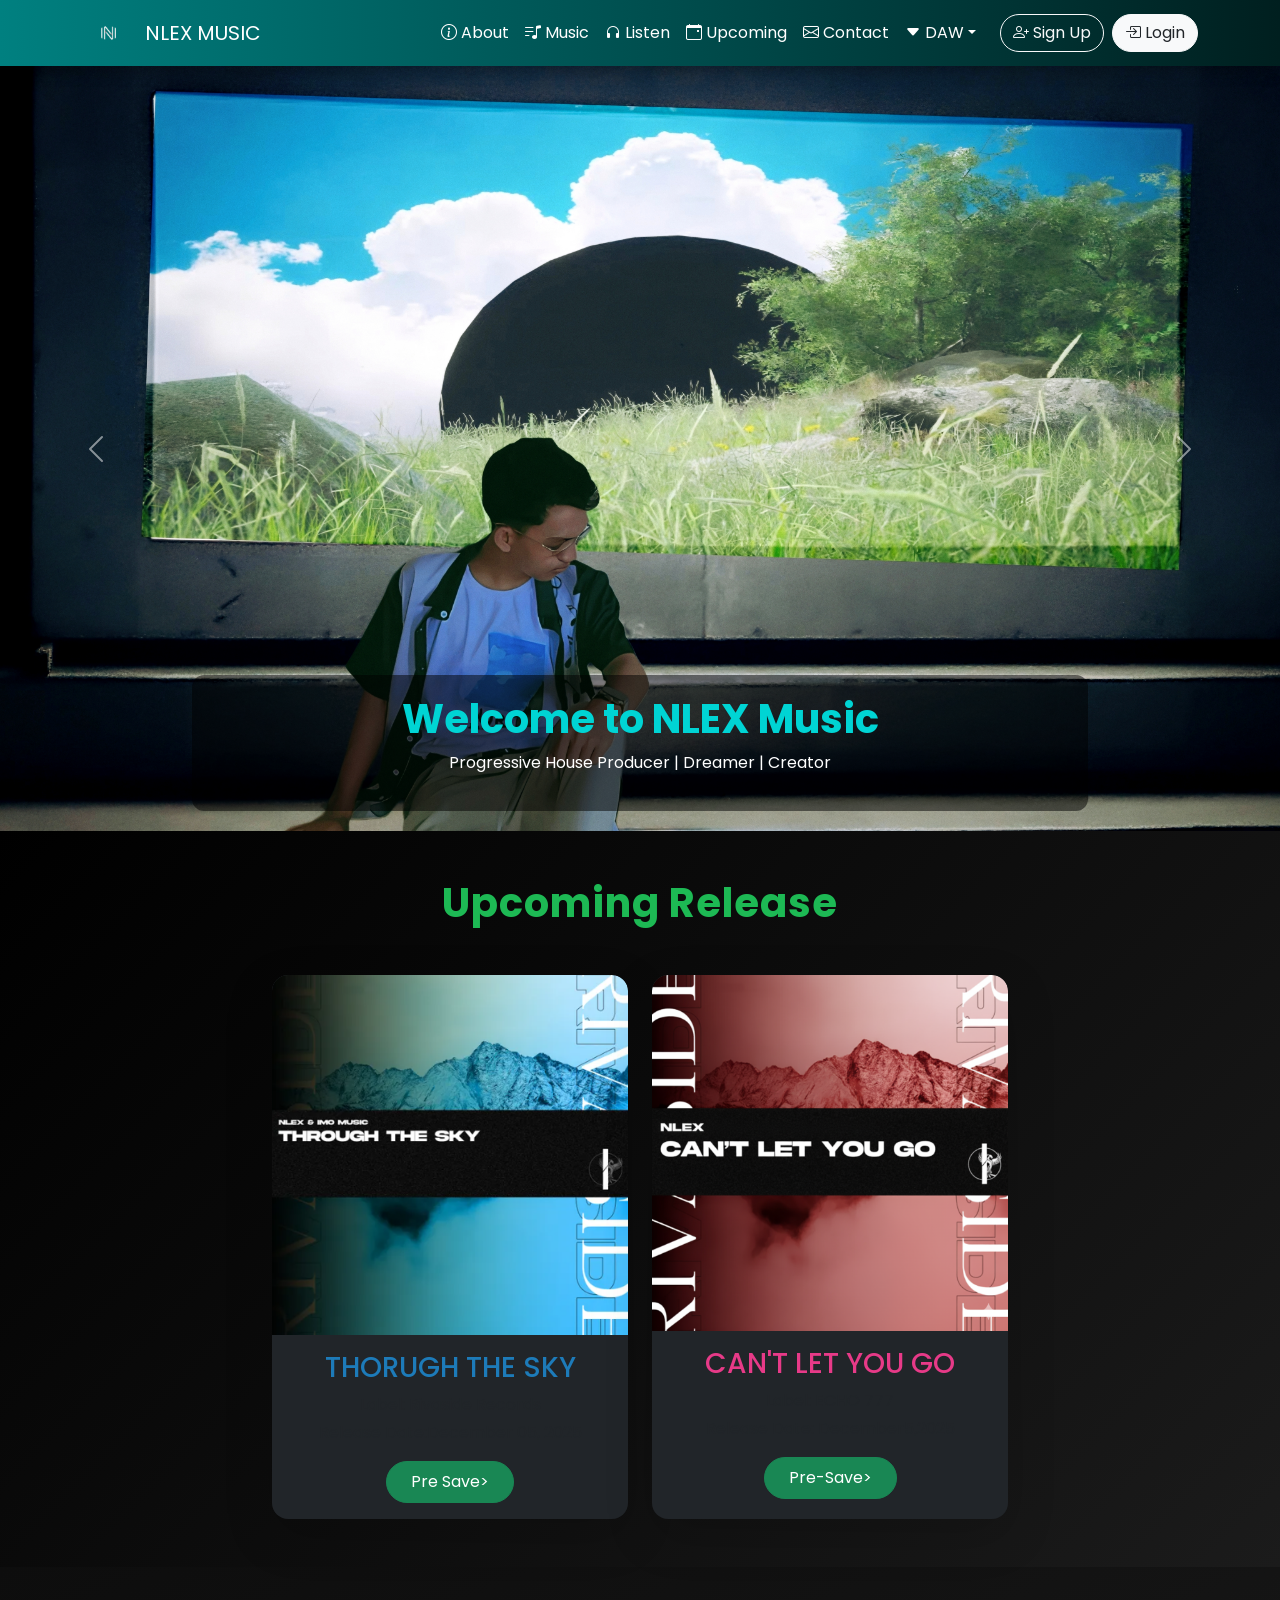
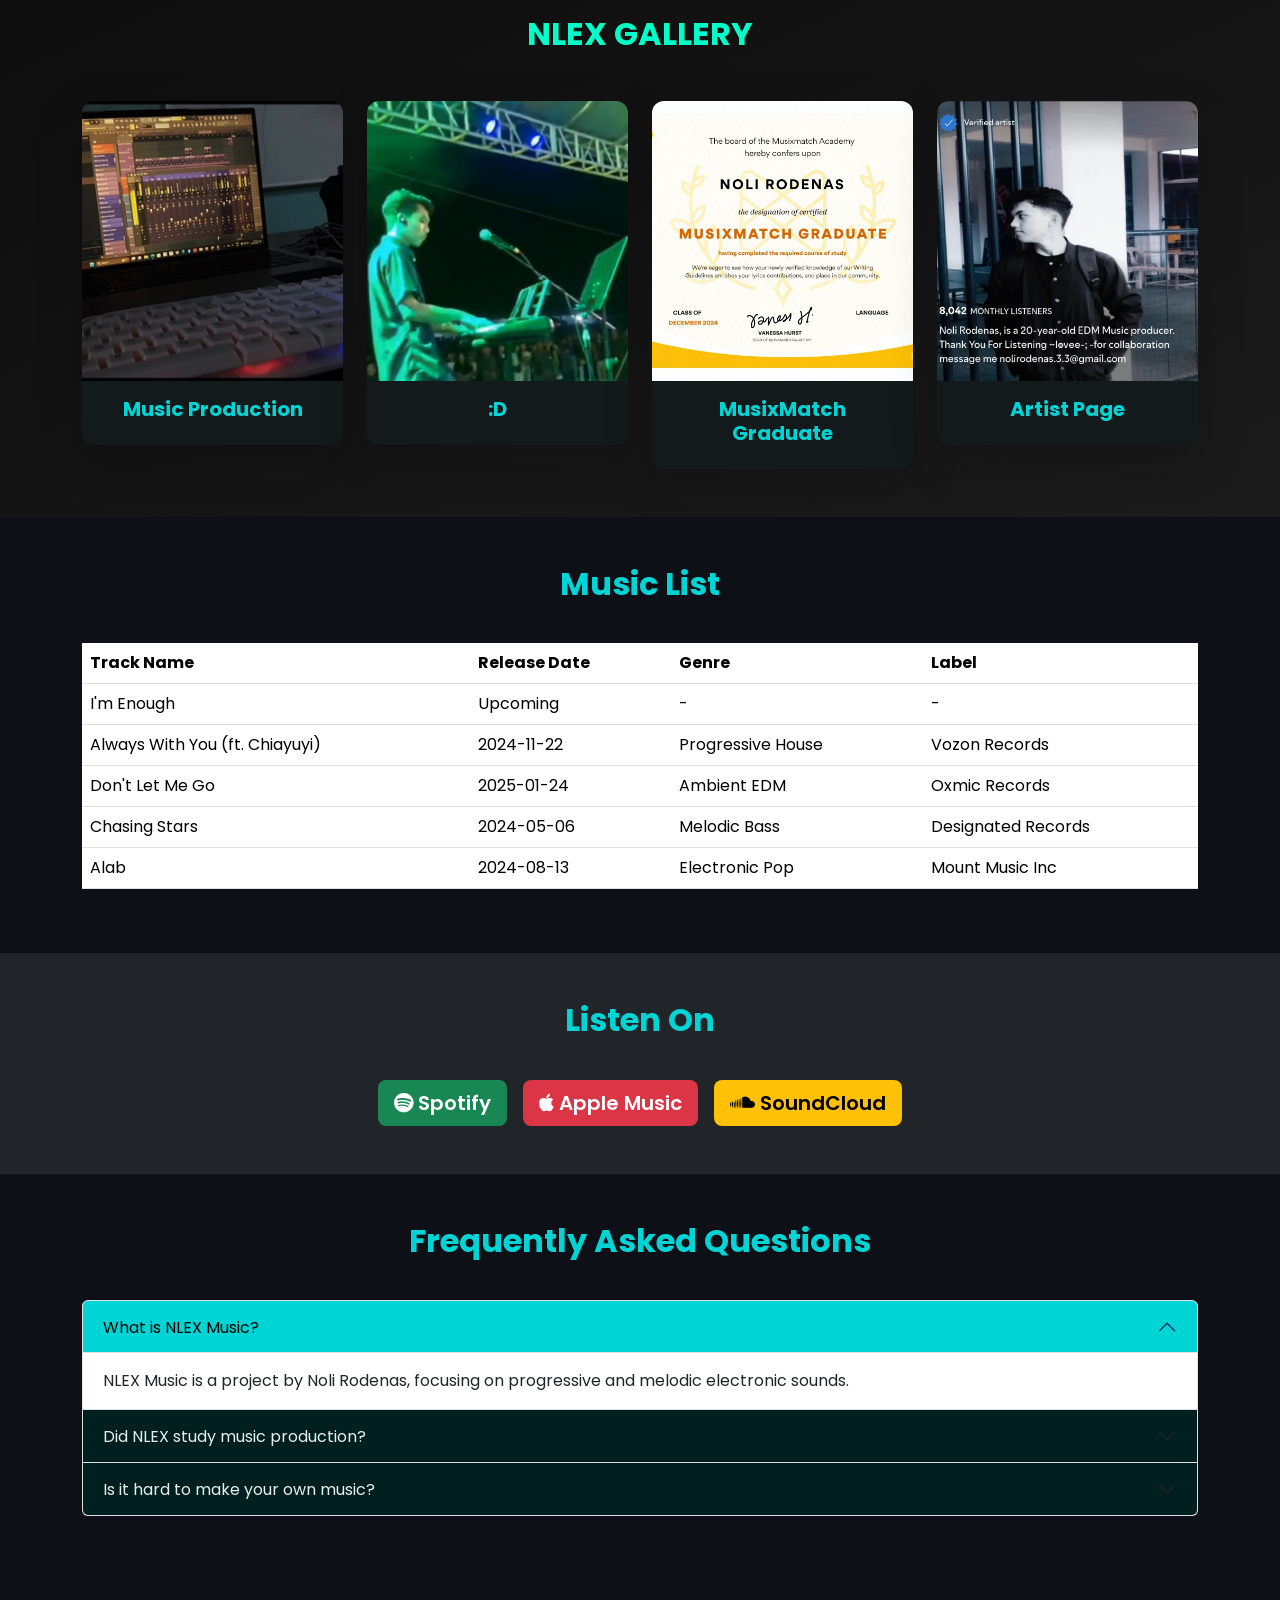
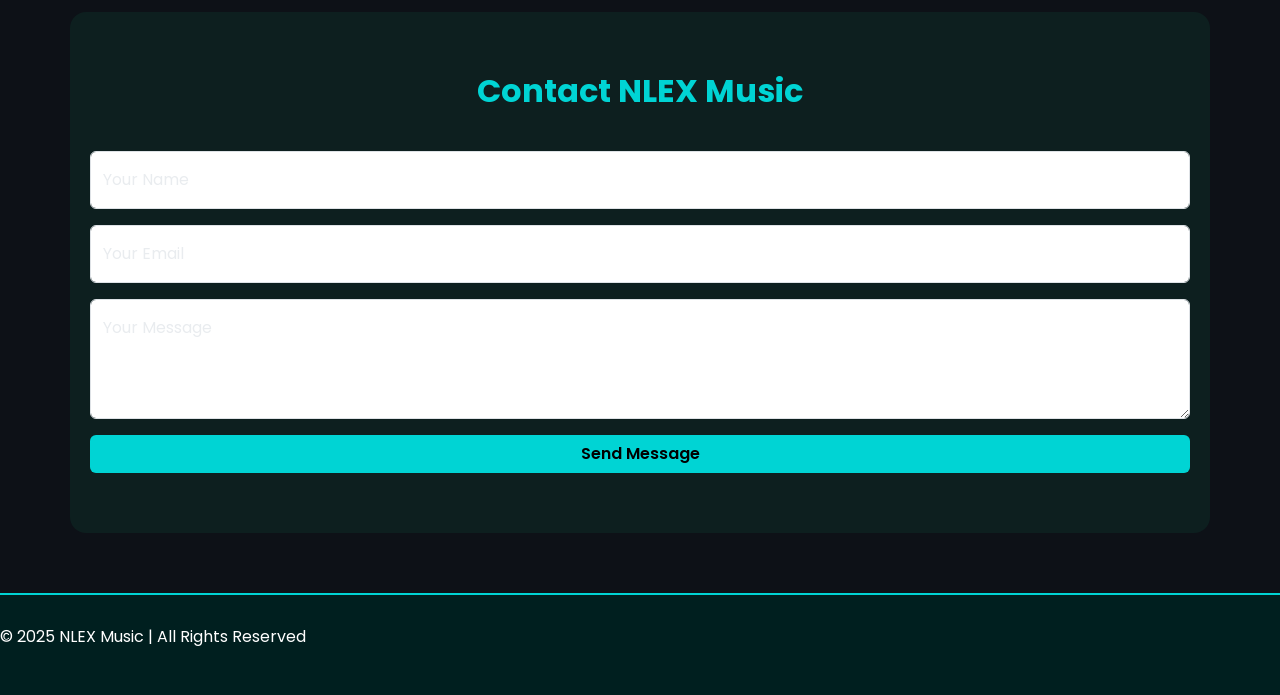
==== nlexwebsite/index.html @ f885f33d "Add files via upload" ====
<!DOCTYPE html>
<html lang="en">
<head>
  <meta charset="UTF-8">
  <meta name="viewport" content="width=device-width, initial-scale=1.0">
  <title>NLEX Music</title>

  <!-- Bootstrap + Icons + Fonts -->
  <link href="https://cdn.jsdelivr.net/npm/bootstrap@5.3.2/dist/css/bootstrap.min.css" rel="stylesheet">
  <link href="https://cdn.jsdelivr.net/npm/bootstrap-icons/font/bootstrap-icons.css" rel="stylesheet">
  <link href="https://cdnjs.cloudflare.com/ajax/libs/font-awesome/6.4.2/css/all.min.css" rel="stylesheet">
  <link href="https://fonts.googleapis.com/css2?family=Poppins:wght@400;600;700&display=swap" rel="stylesheet">

  <style>
    body {
      font-family: "Poppins", sans-serif;
      background-color: #0d1117;
      color: #e9ecef;
    }

    /* Navbar */
    .navbar {
      background: linear-gradient(90deg, #008080, #001f1f);
      box-shadow: 0 4px 15px rgba(0, 0, 0, 0.3);
    }
    .navbar-brand img {
      height: 40px;
      margin-right: 10px;
    }
    .nav-link {
      color: #fff !important;
      transition: 0.3s ease;
    }
    .nav-link:hover {
      color: #00d4d4 !important;
      transform: scale(1.05);
    }

    /* Hero Carousel */
    .carousel-item {
      height: 85vh;
      background-size: cover;
      background-position: center;
      position: relative;
    }
    .carousel-caption {
      background: rgba(0, 0, 0, 0.5);
      border-radius: 12px;
      padding: 20px;
    }
    .carousel-caption h1 {
      font-size: 2.5rem;
      color: #00d4d4;
      font-weight: 700;
    }

    /* Section Titles */
    section h2 {
      font-weight: 700;
      color: #00d4d4;
      text-align: center;
      margin-bottom: 40px;
    }

    /* Upcoming Section */
    #upcoming .card {
      background: #0d1f1f;
      color: #fff;
      border: 1px solid #00d4d4;
      transition: 0.4s;
    }
    #upcoming .card:hover {
      transform: scale(1.03);
      box-shadow: 0 0 20px rgba(0, 212, 212, 0.4);
    }
    #notification {
      color: #0d1117;
    }

    /* Gallery Cards */
    .card {
      background-color: #121a1c;
      border: none;
      color: #dee2e6;
      transition: 0.3s ease;
    }
    .card:hover {
      transform: translateY(-5px);
      box-shadow: 0 0 20px rgba(0, 212, 212, 0.2);
    }
    .card-title {
      color: #00d4d4;
    }

    /* Table Section */
    table {
      background-color: #0d1f1f;
      color: #fff;
    }
    th {
      background-color: #00d4d4;
      color: #0d1117;
    }

    /* Listen Buttons */
    #listen .btn {
      border: none;
      transition: 0.3s ease;
      font-weight: 600;
    }
    #listen .btn:hover {
      transform: scale(1.05);
      box-shadow: 0 0 15px rgba(0, 212, 212, 0.3);
    }

    /* FAQ */
    .accordion-button {
      background-color: #001f1f;
      color: #e9ecef;
    }
    .accordion-button:not(.collapsed) {
      background-color: #00d4d4;
      color: #000;
    }

    /* Contact */
    #contact {
      background-color: #0d1f1f;
      padding: 60px 20px;
      border-radius: 16px;
    }
    #contact button {
      background-color: #00d4d4;
      color: #000;
      font-weight: 600;
      transition: 0.3s;
    }
    #contact button:hover {
      background-color: #00ffff;
    }

    /* Footer */
    footer {
      background-color: #001f1f;
      color: #fff;
      padding: 30px 0;
      margin-top: 60px;
      border-top: 2px solid #00d4d4;
    }

    /* Responsive */
    @media (max-width: 768px) {
      .carousel-caption h1 { font-size: 1.8rem; }
      .carousel-item { height: 65vh; }
    }
  </style>
</head>

<body>

  <!-- Navbar -->
  <nav class="navbar navbar-expand-md navbar-dark sticky-top">
    <div class="container">
  <a class="navbar-brand d-flex align-items-center" href="index.php">
        <img src="logo.png" alt="Logo"> NLEX MUSIC
      </a>
      <button class="navbar-toggler" type="button" data-bs-toggle="collapse" data-bs-target="#navMenu">
        <i class="bi bi-list text-white fs-2"></i>
      </button>

      <div class="collapse navbar-collapse" id="navMenu">
        <ul class="navbar-nav ms-auto">
          <li class="nav-item"><a href="about.html" class="nav-link"><i class="bi bi-info-circle"></i> About</a></li>
          <li class="nav-item"><a href="#music" class="nav-link"><i class="bi bi-music-note-list"></i> Music</a></li>
          <li class="nav-item"><a href="#listen" class="nav-link"><i class="bi bi-headphones"></i> Listen</a></li>
          <li class="nav-item"><a href="#upcoming" class="nav-link"><i class="bi bi-calendar-event"></i> Upcoming</a></li>
          <li class="nav-item"><a href="#contact" class="nav-link"><i class="bi bi-envelope"></i> Contact</a></li>
          <li class="nav-item dropdown">
            <a class="nav-link dropdown-toggle" href="#" data-bs-toggle="dropdown"><i class="bi bi-caret-down-fill"></i> DAW</a>
            <ul class="dropdown-menu">
              <li><a class="dropdown-item" href="ablt.html">Ableton Live</a></li>
              <li><a class="dropdown-item" href="FL.html">FL Studio</a></li>
              <li><a class="dropdown-item" href="lgc.html">Logic Pro</a></li>
            </ul>
          </li>
        </ul>
        <div class="d-flex ms-md-3 mt-3 mt-md-0">
          <a href="sign-up.php" class="btn btn-outline-light rounded-pill me-2"><i class="bi bi-person-plus"></i> Sign Up</a>
          <a href="login.php" class="btn btn-light text-dark rounded-pill"><i class="bi bi-box-arrow-in-right"></i> Login</a>
        </div>
      </div>
    </div>
  </nav>

  <!-- Hero Carousel -->
  <div id="heroCarousel" class="carousel slide" data-bs-ride="carousel">
    <div class="carousel-inner">
      <div class="carousel-item active" style="background-image: url('image.jpg');">
        <div class="carousel-caption">
          <h1>Welcome to NLEX Music</h1>
          <p>Progressive House Producer | Dreamer | Creator</p>
        </div>
      </div>
      <div class="carousel-item" style="background-image: url('images1.jpg');">
        <div class="carousel-caption">
          <h1>Experience the Sound</h1>
          <p>Feel every drop and melody</p>
        </div>
      </div>
      <div class="carousel-item" style="background-image: url('toptracks.jpg');">
        <div class="carousel-caption">
          <h1>Top Tracks & Albums</h1>
          <p>Streaming on all platforms</p>
        </div>
      </div>
    </div>
    <button class="carousel-control-prev" type="button" data-bs-target="#heroCarousel" data-bs-slide="prev">
      <span class="carousel-control-prev-icon"></span>
    </button>
    <button class="carousel-control-next" type="button" data-bs-target="#heroCarousel" data-bs-slide="next">
      <span class="carousel-control-next-icon"></span>
    </button>
  </div>
<!-- Upcoming Section -->
<section id="upcoming" class="py-5" style="background: linear-gradient(135deg, #000000, #1b1b1b); color: white;">
  <div class="container text-center">
    <h2 class="mb-5 fw-bold" style="color:#1DB954;">Upcoming Release</h2>
    
    <div class="row justify-content-center g-4">
      
      <!-- Album 1 -->
      <div class="col-md-6 col-lg-4">
        <div class="card shadow-lg border-0 rounded-4 bg-dark text-light h-100 position-relative overflow-hidden" style="backdrop-filter: blur(8px);">
          <img src="css/upcoming.png" class="card-img-top" alt="Album Art" style="border-top-left-radius: 1rem; border-top-right-radius: 1rem;">
          <div class="card-body">
            <h3 class="card-title mb-2 text-uppercase" style="color:#1d7bb9;">Thorugh The Sky</h3>
            <p class="mb-1 text-muted">Label: Rivaside Records</p>
            <p class="mb-3 text-muted">Release Date:December 05, 2025</p>
            <button id="followBtn" class="btn btn-success rounded-pill px-4 py-2">Pre Save>
            <div id="notification" class="alert alert-success mt-3 d-none">
              ✅ Pre Saving Redirecting to Spotify...
            </div>
          </div>
          <div class="position-absolute top-0 start-0 w-100 h-100 d-flex align-items-center justify-content-center opacity-0 hover-overlay transition" style="background:rgba(0,0,0,0.6); transition:0.4s;">
          
          </div>
        </div>
      </div>
      <div class="col-md-6 col-lg-4">
        <div class="card shadow-lg border-0 rounded-4 bg-dark text-light h-100 position-relative overflow-hidden">
          <img src="css/letygo.png" class="card-img-top" alt="Next Album Art" style="border-top-left-radius: 1rem; border-top-right-radius: 1rem;">
          <div class="card-body">
            <h3 class="card-title mb-2 text-uppercase" style="color:#e73a88;">Can't Let You Go</h3>
            <p class="mb-1 text-muted">Label: ECHO 777</p>
            <p class="mb-3 text-muted">Release Date: December5,2025</p>
            <button class="btn btn-success rounded-pill px-4 py-2">Pre-Save></button>
          </div>
        </div>
      </div>

    </div>
  </div>

  <style>
    #upcoming h2 {
      letter-spacing: 1px;
      font-size: 2.5rem;
    }

    /* Hover animation for album cards */
    .card {
      transition: transform 0.3s ease, box-shadow 0.3s ease;
    }

    .card:hover {
      transform: translateY(-8px);
      box-shadow: 0 12px 30px rgba(0, 0, 0, 0.6);
    }

    /* Fade-in video overlay */
    .card:hover .hover-overlay {
      opacity: 1 !important;
    }

    /* Smooth transition for notification */
    #notification {
      transition: 0.3s ease;
    }
  </style>

  <script>
    // Follow button logic
    document.addEventListener("DOMContentLoaded", () => {
      const followBtn = document.getElementById("followBtn");
      const notification = document.getElementById("notification");

      followBtn.addEventListener("click", () => {
        notification.classList.remove("d-none");
        setTimeout(() => {
          window.open("https://open.spotify.com/artist/2B1fSeyqDOgyXLXrWvERDx");
        }, 1500);
      });
    });
  </script>
</section>
 <section id="gallery" class="py-5 bg-dark text-light">
  <div class="container">
    <h2 class="text-center mb-5 fw-bold text-uppercase text-teal">NLEX Gallery</h2>
    <div class="row g-4 justify-content-center">
      
      <!-- Card 1 -->
      <div class="col-md-6 col-lg-3">
        <div class="card border-0 shadow-lg gallery-card">
          <div class="gallery-img-wrapper">
            <img src="makingimage.jpg" class="card-img-top" alt="Music Production">
            <div class="overlay">
              <div class="overlay-text">Not my studio anymore :D</div>
            </div>
          </div>
          <div class="card-body text-center">
            <h5 class="card-title fw-bold">Music Production</h5>
          </div>
        </div>
      </div>

      <!-- Card 2 -->
      <div class="col-md-6 col-lg-3">
        <div class="card border-0 shadow-lg gallery-card">
          <div class="gallery-img-wrapper">
            <img src="Live.jpg" class="card-img-top" alt="Live Performances">
            <div class="overlay">
              <div class="overlay-text">.</div>
            </div>
          </div>
          <div class="card-body text-center">
            <h5 class="card-title fw-bold">:D</h5>
          </div>
        </div>
      </div>

      <!-- Card 3 -->
      <div class="col-md-6 col-lg-3">
        <div class="card border-0 shadow-lg gallery-card">
          <div class="gallery-img-wrapper">
            <img src="grads.jpg" class="card-img-top" alt="MusixMatch Graduate">
            <div class="overlay">
              <div class="overlay-text">Certified curator and contributor.</div>
            </div>
          </div>
          <div class="card-body text-center">
            <h5 class="card-title fw-bold">MusixMatch Graduate</h5>
          </div>
        </div>
      </div>

      <!-- Card 4 -->
      <div class="col-md-6 col-lg-3">
        <div class="card border-0 shadow-lg gallery-card">
          <div class="gallery-img-wrapper">
            <img src="page.jpg" class="card-img-top" alt="Artist Page">
            <div class="overlay">
              <div class="overlay-text">“Always With You” reached 8k streams in a day.</div>
            </div>
          </div>
          <div class="card-body text-center">
            <h5 class="card-title fw-bold">Artist Page</h5>
          </div>
        </div>
      </div>

    </div>
  </div>
</section>

<style>
  #gallery {
    background: linear-gradient(to bottom right, #0d0d0d, #1b1b1b);
  }

  .text-teal {
    color: #00ffc8;
  }

  .gallery-card {
    transition: transform 0.4s ease, box-shadow 0.4s ease;
    border-radius: 12px;
    overflow: hidden;
  }

  .gallery-card:hover {
    transform: translateY(-8px);
    box-shadow: 0 10px 25px rgba(0, 0, 0, 0.4);
  }

  .gallery-img-wrapper {
    position: relative;
    overflow: hidden;
  }

  .gallery-img-wrapper img {
    width: 100%;
    height: 280px;
    object-fit: cover;
    transition: transform 0.5s ease;
  }

  .gallery-card:hover img {
    transform: scale(1.1);
  }

  .overlay {
    position: absolute;
    top: 0; left: 0; right: 0; bottom: 0;
    background: rgba(0,0,0,0.7);
    opacity: 0;
    transition: opacity 0.4s ease;
    display: flex;
    align-items: center;
    justify-content: center;
    text-align: center;
    padding: 20px;
  }

  .gallery-card:hover .overlay {
    opacity: 1;
  }

  .overlay-text {
    color: #fff;
    font-size: 1rem;
    font-weight: 500;
  }

  @media (max-width: 768px) {
    .gallery-img-wrapper img {
      height: 200px;
    }
  }
</style>

  <!-- Music Table -->
  <section id="music" class="container py-5">
    <h2>Music List</h2>
    <div class="table-responsive">
      <table class="table table-hover align-middle">
        <thead>
          <tr><th>Track Name</th><th>Release Date</th><th>Genre</th><th>Label</th></tr>
        </thead>
        <tbody>
          <tr><td>I'm Enough</td><td>Upcoming</td><td>-</td><td>-</td></tr>
          <tr><td>Always With You (ft. Chiayuyi)</td><td>2024-11-22</td><td>Progressive House</td><td>Vozon Records</td></tr>
          <tr><td>Don't Let Me Go</td><td>2025-01-24</td><td>Ambient EDM</td><td>Oxmic Records</td></tr>
          <tr><td>Chasing Stars</td><td>2024-05-06</td><td>Melodic Bass</td><td>Designated Records</td></tr>
          <tr><td>Alab</td><td>2024-08-13</td><td>Electronic Pop</td><td>Mount Music Inc</td></tr>
        </tbody>
      </table>
    </div>
  </section>

  <!-- Listen -->
  <section id="listen" class="py-5 text-center bg-dark">
    <h2>Listen On</h2>
    <div class="d-flex justify-content-center flex-wrap gap-3">
      <a href="https://open.spotify.com/artist/2B1fSeyqDOgyXLXrWvERDx" class="btn btn-success btn-lg"><i class="fab fa-spotify"></i> Spotify</a>
      <a href="https://music.apple.com/us/artist/nlex/1670314393" class="btn btn-danger btn-lg"><i class="fab fa-apple"></i> Apple Music</a>
      <a href="https://on.soundcloud.com/XFPN2C6ARR1yCbfw5" class="btn btn-warning btn-lg"><i class="fab fa-soundcloud"></i> SoundCloud</a>
    </div>
  </section>

  <!-- FAQ -->
  <section id="faq" class="container py-5">
    <h2>Frequently Asked Questions</h2>
    <div class="accordion" id="faqAccordion">
      <div class="accordion-item"><h2 class="accordion-header"><button class="accordion-button" data-bs-toggle="collapse" data-bs-target="#faq1">What is NLEX Music?</button></h2><div id="faq1" class="accordion-collapse collapse show"><div class="accordion-body">NLEX Music is a project by Noli Rodenas, focusing on progressive and melodic electronic sounds.</div></div></div>
      <div class="accordion-item"><h2 class="accordion-header"><button class="accordion-button collapsed" data-bs-toggle="collapse" data-bs-target="#faq2">Did NLEX study music production?</button></h2><div id="faq2" class="accordion-collapse collapse"><div class="accordion-body">Yes. NLEX graduated from Musixmatch Academy and studied music theory basics at Music Gateway School.</div></div></div>
      <div class="accordion-item"><h2 class="accordion-header"><button class="accordion-button collapsed" data-bs-toggle="collapse" data-bs-target="#faq3">Is it hard to make your own music?</button></h2><div id="faq3" class="accordion-collapse collapse"><div class="accordion-body">It takes patience, creativity, and practice — but passion makes it possible.</div></div></div>
    </div>
  </section>

  <!-- Contact -->
  <section id="contact" class="container my-5">
    <h2>Contact NLEX Music</h2>
    <form id="contactForm">
      <div class="form-floating mb-3"><input type="text" id="name" class="form-control" placeholder="Your Name"><label>Your Name</label></div>
      <div class="form-floating mb-3"><input type="email" id="email" class="form-control" placeholder="Your Email"><label>Your Email</label></div>
      <div class="form-floating mb-3"><textarea id="message" class="form-control" placeholder="Your Message" style="height:120px"></textarea><label>Your Message</label></div>
      <button type="submit" class="btn w-100">Send Message</button>
      <div id="contactNotification" class="alert alert-success mt-3 d-none">Your message has been sent!</div>
    </form>
  </section>

  <!-- Footer -->
  <footer>
    <p>© 2025 NLEX Music | All Rights Reserved</p>
  </footer>

  <script>
    document.getElementById("followBtn")?.addEventListener("click", function (e) {
      e.preventDefault();
      const n = document.getElementById("notification");
      n.classList.remove("d-none");
      setTimeout(() => (window.location.href = "https://open.spotify.com/artist/2B1fSeyqDOgyXLXrWvERDx"), 3000);
    });

    const contactForm = document.getElementById("contactForm");
    const contactNotification = document.getElementById("contactNotification");
    contactForm?.addEventListener("submit", (e) => {
      e.preventDefault();
      contactNotification.classList.remove("d-none");
      setTimeout(() => contactNotification.classList.add("d-none"), 3000);
      contactForm.reset();
    });
  </script>

  <script src="https://cdn.jsdelivr.net/npm/bootstrap@5.3.2/dist/js/bootstrap.bundle.min.js"></script>
</body>
</html>
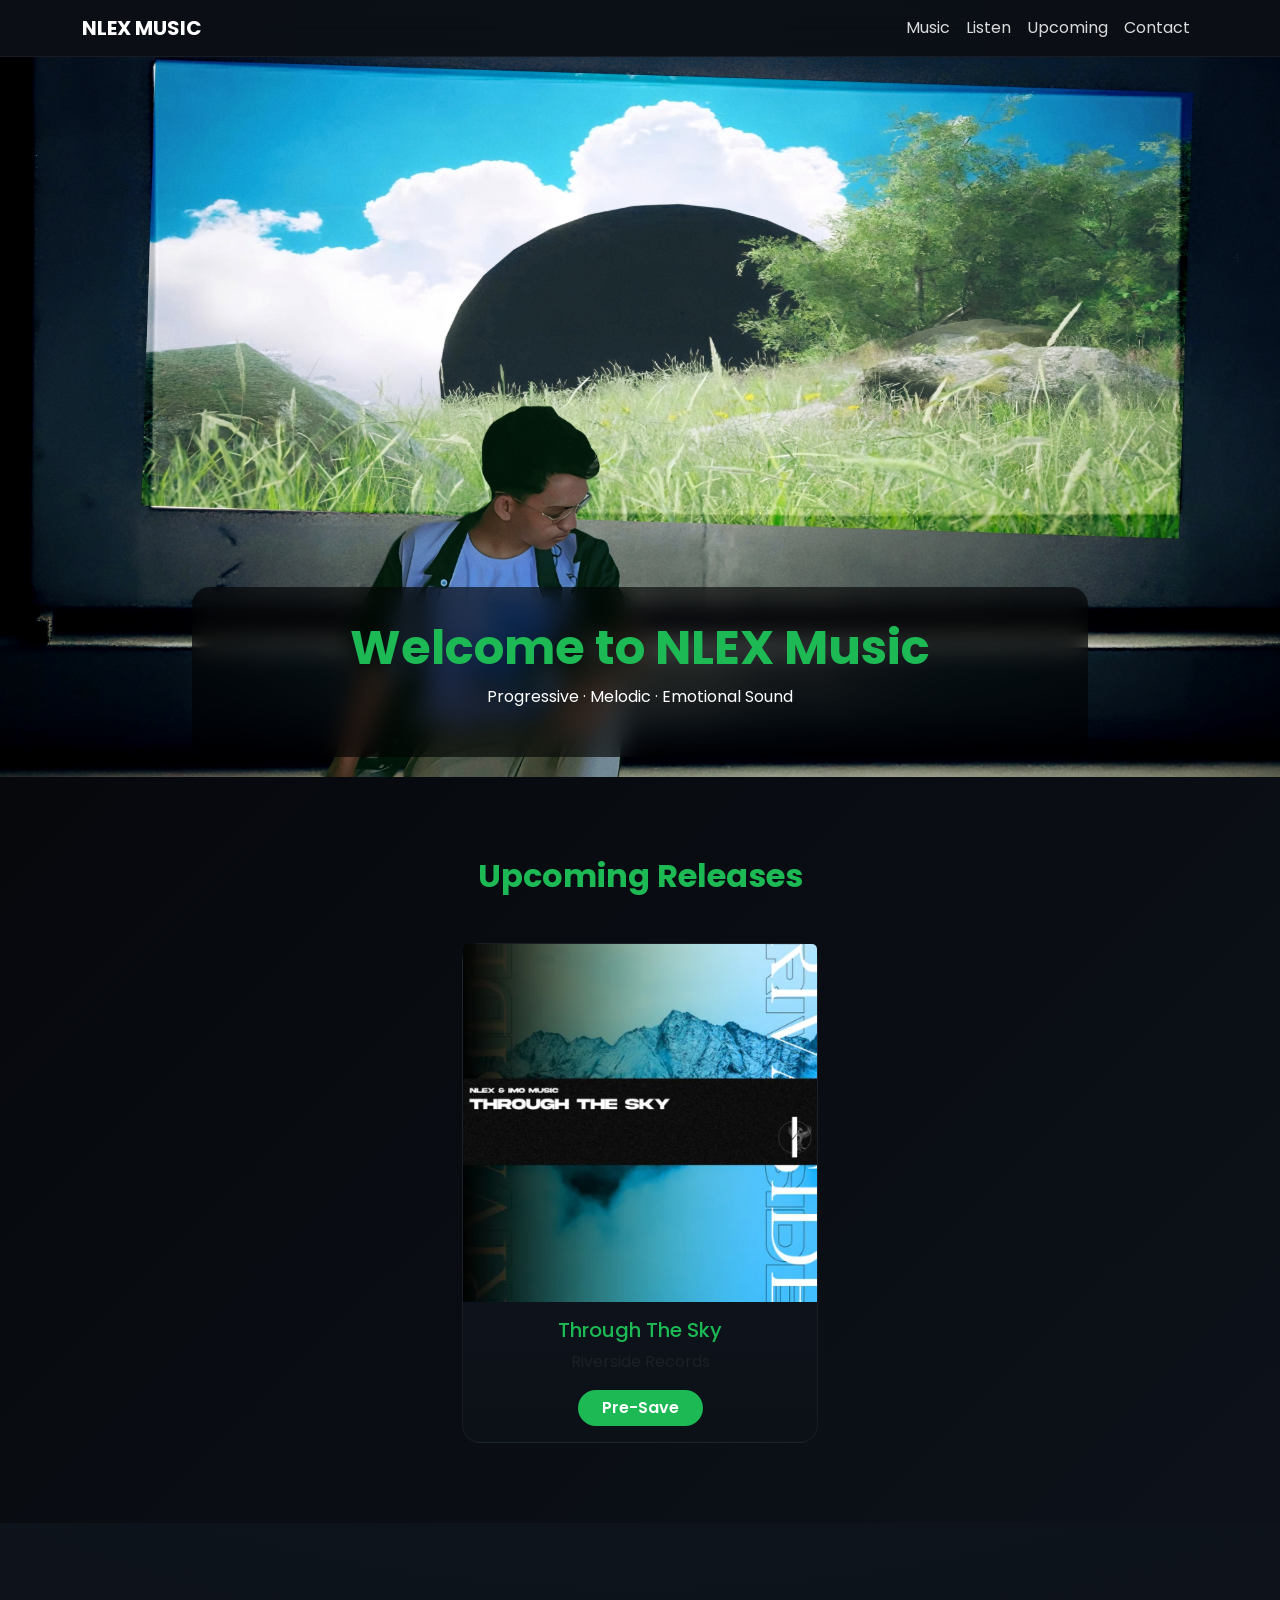
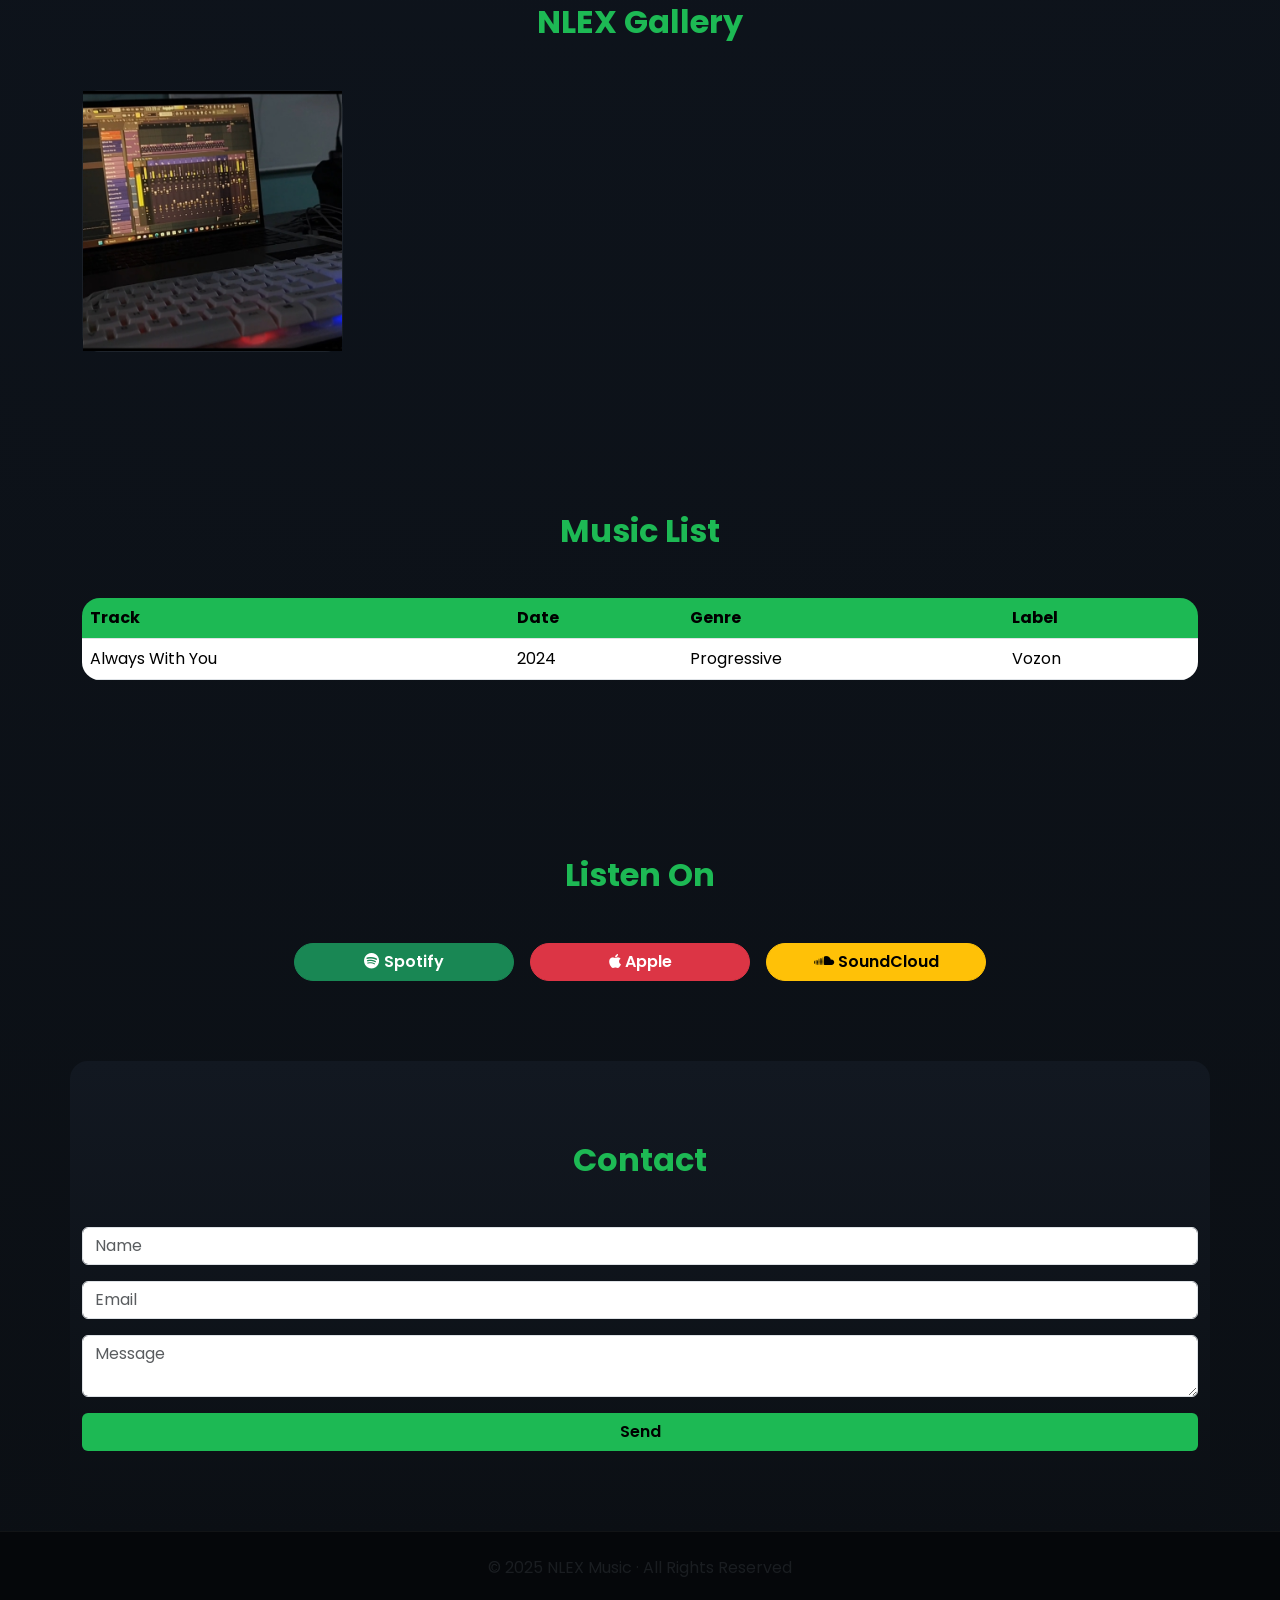
==== commit 964922e9: "Update index.html for layout and style enhancements Refactor HTML structure and styles for improved " ====
--- a/nlexwebsite/index.html
+++ b/nlexwebsite/index.html
@@ -1,517 +1,283 @@
 <!DOCTYPE html>
 <html lang="en">
 <head>
-  <meta charset="UTF-8">
-  <meta name="viewport" content="width=device-width, initial-scale=1.0">
-  <title>NLEX Music</title>
-
-  <!-- Bootstrap + Icons + Fonts -->
-  <link href="https://cdn.jsdelivr.net/npm/bootstrap@5.3.2/dist/css/bootstrap.min.css" rel="stylesheet">
-  <link href="https://cdn.jsdelivr.net/npm/bootstrap-icons/font/bootstrap-icons.css" rel="stylesheet">
-  <link href="https://cdnjs.cloudflare.com/ajax/libs/font-awesome/6.4.2/css/all.min.css" rel="stylesheet">
-  <link href="https://fonts.googleapis.com/css2?family=Poppins:wght@400;600;700&display=swap" rel="stylesheet">
-
-  <style>
-    body {
-      font-family: "Poppins", sans-serif;
-      background-color: #0d1117;
-      color: #e9ecef;
-    }
-
-    /* Navbar */
-    .navbar {
-      background: linear-gradient(90deg, #008080, #001f1f);
-      box-shadow: 0 4px 15px rgba(0, 0, 0, 0.3);
-    }
-    .navbar-brand img {
-      height: 40px;
-      margin-right: 10px;
-    }
-    .nav-link {
-      color: #fff !important;
-      transition: 0.3s ease;
-    }
-    .nav-link:hover {
-      color: #00d4d4 !important;
-      transform: scale(1.05);
-    }
-
-    /* Hero Carousel */
-    .carousel-item {
-      height: 85vh;
-      background-size: cover;
-      background-position: center;
-      position: relative;
-    }
-    .carousel-caption {
-      background: rgba(0, 0, 0, 0.5);
-      border-radius: 12px;
-      padding: 20px;
-    }
-    .carousel-caption h1 {
-      font-size: 2.5rem;
-      color: #00d4d4;
-      font-weight: 700;
-    }
-
-    /* Section Titles */
-    section h2 {
-      font-weight: 700;
-      color: #00d4d4;
-      text-align: center;
-      margin-bottom: 40px;
-    }
-
-    /* Upcoming Section */
-    #upcoming .card {
-      background: #0d1f1f;
-      color: #fff;
-      border: 1px solid #00d4d4;
-      transition: 0.4s;
-    }
-    #upcoming .card:hover {
-      transform: scale(1.03);
-      box-shadow: 0 0 20px rgba(0, 212, 212, 0.4);
-    }
-    #notification {
-      color: #0d1117;
-    }
-
-    /* Gallery Cards */
-    .card {
-      background-color: #121a1c;
-      border: none;
-      color: #dee2e6;
-      transition: 0.3s ease;
-    }
-    .card:hover {
-      transform: translateY(-5px);
-      box-shadow: 0 0 20px rgba(0, 212, 212, 0.2);
-    }
-    .card-title {
-      color: #00d4d4;
-    }
-
-    /* Table Section */
-    table {
-      background-color: #0d1f1f;
-      color: #fff;
-    }
-    th {
-      background-color: #00d4d4;
-      color: #0d1117;
-    }
-
-    /* Listen Buttons */
-    #listen .btn {
-      border: none;
-      transition: 0.3s ease;
-      font-weight: 600;
-    }
-    #listen .btn:hover {
-      transform: scale(1.05);
-      box-shadow: 0 0 15px rgba(0, 212, 212, 0.3);
-    }
-
-    /* FAQ */
-    .accordion-button {
-      background-color: #001f1f;
-      color: #e9ecef;
-    }
-    .accordion-button:not(.collapsed) {
-      background-color: #00d4d4;
-      color: #000;
-    }
-
-    /* Contact */
-    #contact {
-      background-color: #0d1f1f;
-      padding: 60px 20px;
-      border-radius: 16px;
-    }
-    #contact button {
-      background-color: #00d4d4;
-      color: #000;
-      font-weight: 600;
-      transition: 0.3s;
-    }
-    #contact button:hover {
-      background-color: #00ffff;
-    }
-
-    /* Footer */
-    footer {
-      background-color: #001f1f;
-      color: #fff;
-      padding: 30px 0;
-      margin-top: 60px;
-      border-top: 2px solid #00d4d4;
-    }
-
-    /* Responsive */
-    @media (max-width: 768px) {
-      .carousel-caption h1 { font-size: 1.8rem; }
-      .carousel-item { height: 65vh; }
-    }
-  </style>
+<meta charset="UTF-8">
+<meta name="viewport" content="width=device-width, initial-scale=1.0">
+<title>NLEX Music</title>
+
+<!-- Bootstrap / Icons / Fonts -->
+<link href="https://cdn.jsdelivr.net/npm/bootstrap@5.3.2/dist/css/bootstrap.min.css" rel="stylesheet">
+<link href="https://cdn.jsdelivr.net/npm/bootstrap-icons/font/bootstrap-icons.css" rel="stylesheet">
+<link href="https://cdnjs.cloudflare.com/ajax/libs/font-awesome/6.4.2/css/all.min.css" rel="stylesheet">
+<link href="https://fonts.googleapis.com/css2?family=Poppins:wght@400;600;700&display=swap" rel="stylesheet">
+
+<style>
+:root {
+  --bg-main:#0b0f14;
+  --bg-soft:#121821;
+  --accent:#1DB954;
+  --text:#eaeef2;
+  --muted:#9aa4af;
+  --radius:18px;
+}
+
+body{
+  font-family:Poppins,sans-serif;
+  background:radial-gradient(circle at top,#101722,var(--bg-main));
+  color:var(--text);
+}
+
+/* NAVBAR */
+.navbar{
+  backdrop-filter:blur(14px);
+  background:rgba(11,15,20,.85);
+  border-bottom:1px solid rgba(255,255,255,.05);
+}
+.nav-link{color:#fff!important;opacity:.85}
+.nav-link:hover{opacity:1;color:var(--accent)!important}
+
+/* HERO */
+.carousel-item{
+  height:min(90vh,720px);
+  background-size:cover;
+  background-position:center;
+}
+.carousel-caption{
+  background:rgba(0,0,0,.6);
+  backdrop-filter:blur(12px);
+  border-radius:var(--radius);
+  padding:2rem;
+}
+.carousel-caption h1{
+  color:var(--accent);
+  font-weight:700;
+  font-size:clamp(1.8rem,4vw,3rem);
+}
+
+/* SECTIONS */
+section{padding:5rem 0}
+section h2{
+  color:var(--accent);
+  font-weight:700;
+  text-align:center;
+  margin-bottom:3rem;
+}
+
+/* CARDS */
+.card{
+  background:linear-gradient(180deg,var(--bg-soft),#0c1118);
+  border-radius:var(--radius);
+  border:1px solid rgba(255,255,255,.05);
+  transition:.35s ease;
+}
+.card:hover{
+  transform:translateY(-6px);
+  box-shadow:0 25px 50px rgba(0,0,0,.6);
+}
+.card-title{color:var(--accent)}
+
+/* UPCOMING */
+#upcoming{background:linear-gradient(135deg,#06080c,#0d121a)}
+#upcoming .btn{background:var(--accent);border:none;font-weight:600}
+
+/* GALLERY */
+.gallery-card img{
+  height:260px;
+  object-fit:cover;
+}
+.overlay{
+  position:absolute;
+  inset:0;
+  background:rgba(0,0,0,.7);
+  backdrop-filter:blur(10px);
+  display:flex;
+  align-items:center;
+  justify-content:center;
+  opacity:0;
+  transition:.4s;
+}
+.gallery-card:hover .overlay{opacity:1}
+
+/* TABLE */
+.table{
+  background:var(--bg-soft);
+  border-radius:var(--radius);
+  overflow:hidden;
+}
+.table th{
+  background:var(--accent);
+  color:#000;
+}
+
+/* LISTEN */
+#listen .btn{
+  min-width:220px;
+  border-radius:50px;
+  font-weight:600;
+}
+
+/* FAQ */
+.accordion-button{background:var(--bg-soft);color:#fff}
+.accordion-button:not(.collapsed){
+  background:var(--accent);
+  color:#000;
+}
+
+/* CONTACT */
+#contact{
+  background:linear-gradient(180deg,var(--bg-soft),#0b0f14);
+  border-radius:var(--radius);
+}
+#contact .btn{background:var(--accent);color:#000;font-weight:600}
+
+/* FOOTER */
+footer{
+  background:#05070a;
+  border-top:1px solid rgba(255,255,255,.05);
+}
+
+/* MOBILE */
+@media(max-width:768px){
+  section{padding:3.5rem 1rem}
+  .gallery-card img{height:200px}
+}
+</style>
 </head>
 
 <body>
 
-  <!-- Navbar -->
-  <nav class="navbar navbar-expand-md navbar-dark sticky-top">
-    <div class="container">
-  <a class="navbar-brand d-flex align-items-center" href="index.php">
-        <img src="logo.png" alt="Logo"> NLEX MUSIC
-      </a>
-      <button class="navbar-toggler" type="button" data-bs-toggle="collapse" data-bs-target="#navMenu">
-        <i class="bi bi-list text-white fs-2"></i>
-      </button>
-
-      <div class="collapse navbar-collapse" id="navMenu">
-        <ul class="navbar-nav ms-auto">
-          <li class="nav-item"><a href="about.html" class="nav-link"><i class="bi bi-info-circle"></i> About</a></li>
-          <li class="nav-item"><a href="#music" class="nav-link"><i class="bi bi-music-note-list"></i> Music</a></li>
-          <li class="nav-item"><a href="#listen" class="nav-link"><i class="bi bi-headphones"></i> Listen</a></li>
-          <li class="nav-item"><a href="#upcoming" class="nav-link"><i class="bi bi-calendar-event"></i> Upcoming</a></li>
-          <li class="nav-item"><a href="#contact" class="nav-link"><i class="bi bi-envelope"></i> Contact</a></li>
-          <li class="nav-item dropdown">
-            <a class="nav-link dropdown-toggle" href="#" data-bs-toggle="dropdown"><i class="bi bi-caret-down-fill"></i> DAW</a>
-            <ul class="dropdown-menu">
-              <li><a class="dropdown-item" href="ablt.html">Ableton Live</a></li>
-              <li><a class="dropdown-item" href="FL.html">FL Studio</a></li>
-              <li><a class="dropdown-item" href="lgc.html">Logic Pro</a></li>
-            </ul>
-          </li>
-        </ul>
-        <div class="d-flex ms-md-3 mt-3 mt-md-0">
-          <a href="sign-up.php" class="btn btn-outline-light rounded-pill me-2"><i class="bi bi-person-plus"></i> Sign Up</a>
-          <a href="login.php" class="btn btn-light text-dark rounded-pill"><i class="bi bi-box-arrow-in-right"></i> Login</a>
-        </div>
-      </div>
-    </div>
-  </nav>
-
-  <!-- Hero Carousel -->
-  <div id="heroCarousel" class="carousel slide" data-bs-ride="carousel">
-    <div class="carousel-inner">
-      <div class="carousel-item active" style="background-image: url('image.jpg');">
-        <div class="carousel-caption">
-          <h1>Welcome to NLEX Music</h1>
-          <p>Progressive House Producer | Dreamer | Creator</p>
-        </div>
-      </div>
-      <div class="carousel-item" style="background-image: url('images1.jpg');">
-        <div class="carousel-caption">
-          <h1>Experience the Sound</h1>
-          <p>Feel every drop and melody</p>
-        </div>
-      </div>
-      <div class="carousel-item" style="background-image: url('toptracks.jpg');">
-        <div class="carousel-caption">
-          <h1>Top Tracks & Albums</h1>
-          <p>Streaming on all platforms</p>
-        </div>
-      </div>
-    </div>
-    <button class="carousel-control-prev" type="button" data-bs-target="#heroCarousel" data-bs-slide="prev">
-      <span class="carousel-control-prev-icon"></span>
+<!-- NAVBAR -->
+<nav class="navbar navbar-expand-md navbar-dark sticky-top">
+  <div class="container">
+    <a class="navbar-brand fw-bold" href="#">NLEX MUSIC</a>
+    <button class="navbar-toggler" data-bs-toggle="collapse" data-bs-target="#nav">
+      <i class="bi bi-list"></i>
     </button>
-    <button class="carousel-control-next" type="button" data-bs-target="#heroCarousel" data-bs-slide="next">
-      <span class="carousel-control-next-icon"></span>
-    </button>
-  </div>
-<!-- Upcoming Section -->
-<section id="upcoming" class="py-5" style="background: linear-gradient(135deg, #000000, #1b1b1b); color: white;">
-  <div class="container text-center">
-    <h2 class="mb-5 fw-bold" style="color:#1DB954;">Upcoming Release</h2>
-    
-    <div class="row justify-content-center g-4">
-      
-      <!-- Album 1 -->
-      <div class="col-md-6 col-lg-4">
-        <div class="card shadow-lg border-0 rounded-4 bg-dark text-light h-100 position-relative overflow-hidden" style="backdrop-filter: blur(8px);">
-          <img src="css/upcoming.png" class="card-img-top" alt="Album Art" style="border-top-left-radius: 1rem; border-top-right-radius: 1rem;">
-          <div class="card-body">
-            <h3 class="card-title mb-2 text-uppercase" style="color:#1d7bb9;">Thorugh The Sky</h3>
-            <p class="mb-1 text-muted">Label: Rivaside Records</p>
-            <p class="mb-3 text-muted">Release Date:December 05, 2025</p>
-            <button id="followBtn" class="btn btn-success rounded-pill px-4 py-2">Pre Save>
+    <div id="nav" class="collapse navbar-collapse">
+      <ul class="navbar-nav ms-auto">
+        <li class="nav-item"><a class="nav-link" href="#music">Music</a></li>
+        <li class="nav-item"><a class="nav-link" href="#listen">Listen</a></li>
+        <li class="nav-item"><a class="nav-link" href="#upcoming">Upcoming</a></li>
+        <li class="nav-item"><a class="nav-link" href="#contact">Contact</a></li>
+      </ul>
+    </div>
+  </div>
+</nav>
+
+<!-- HERO -->
+<div id="hero" class="carousel slide" data-bs-ride="carousel">
+  <div class="carousel-inner">
+    <div class="carousel-item active" style="background-image:url('image.jpg')">
+      <div class="carousel-caption text-center">
+        <h1>Welcome to NLEX Music</h1>
+        <p>Progressive · Melodic · Emotional Sound</p>
+      </div>
+    </div>
+    <div class="carousel-item" style="background-image:url('images1.jpg')">
+      <div class="carousel-caption text-center">
+        <h1>Experience The Sound</h1>
+        <p>Feel every melody</p>
+      </div>
+    </div>
+  </div>
+</div>
+
+<!-- UPCOMING -->
+<section id="upcoming">
+  <div class="container">
+    <h2>Upcoming Releases</h2>
+    <div class="row g-4 justify-content-center">
+
+      <div class="col-md-4">
+        <div class="card h-100">
+          <img src="css/upcoming.png" class="card-img-top">
+          <div class="card-body text-center">
+            <h5 class="card-title">Through The Sky</h5>
+            <p class="text-muted">Riverside Records</p>
+            <button id="followBtn" class="btn btn-success rounded-pill px-4">Pre-Save</button>
             <div id="notification" class="alert alert-success mt-3 d-none">
-              ✅ Pre Saving Redirecting to Spotify...
+              Redirecting to Spotify...
             </div>
           </div>
-          <div class="position-absolute top-0 start-0 w-100 h-100 d-flex align-items-center justify-content-center opacity-0 hover-overlay transition" style="background:rgba(0,0,0,0.6); transition:0.4s;">
-          
-          </div>
         </div>
       </div>
-      <div class="col-md-6 col-lg-4">
-        <div class="card shadow-lg border-0 rounded-4 bg-dark text-light h-100 position-relative overflow-hidden">
-          <img src="css/letygo.png" class="card-img-top" alt="Next Album Art" style="border-top-left-radius: 1rem; border-top-right-radius: 1rem;">
-          <div class="card-body">
-            <h3 class="card-title mb-2 text-uppercase" style="color:#e73a88;">Can't Let You Go</h3>
-            <p class="mb-1 text-muted">Label: ECHO 777</p>
-            <p class="mb-3 text-muted">Release Date: December5,2025</p>
-            <button class="btn btn-success rounded-pill px-4 py-2">Pre-Save></button>
-          </div>
+
+    </div>
+  </div>
+</section>
+
+<!-- GALLERY -->
+<section id="gallery">
+  <div class="container">
+    <h2>NLEX Gallery</h2>
+    <div class="row g-4">
+      <div class="col-md-3">
+        <div class="card gallery-card position-relative">
+          <img src="makingimage.jpg">
+          <div class="overlay"><span>Studio Moments</span></div>
         </div>
       </div>
-
-    </div>
-  </div>
-
-  <style>
-    #upcoming h2 {
-      letter-spacing: 1px;
-      font-size: 2.5rem;
-    }
-
-    /* Hover animation for album cards */
-    .card {
-      transition: transform 0.3s ease, box-shadow 0.3s ease;
-    }
-
-    .card:hover {
-      transform: translateY(-8px);
-      box-shadow: 0 12px 30px rgba(0, 0, 0, 0.6);
-    }
-
-    /* Fade-in video overlay */
-    .card:hover .hover-overlay {
-      opacity: 1 !important;
-    }
-
-    /* Smooth transition for notification */
-    #notification {
-      transition: 0.3s ease;
-    }
-  </style>
-
-  <script>
-    // Follow button logic
-    document.addEventListener("DOMContentLoaded", () => {
-      const followBtn = document.getElementById("followBtn");
-      const notification = document.getElementById("notification");
-
-      followBtn.addEventListener("click", () => {
-        notification.classList.remove("d-none");
-        setTimeout(() => {
-          window.open("https://open.spotify.com/artist/2B1fSeyqDOgyXLXrWvERDx");
-        }, 1500);
-      });
-    });
-  </script>
-</section>
- <section id="gallery" class="py-5 bg-dark text-light">
-  <div class="container">
-    <h2 class="text-center mb-5 fw-bold text-uppercase text-teal">NLEX Gallery</h2>
-    <div class="row g-4 justify-content-center">
-      
-      <!-- Card 1 -->
-      <div class="col-md-6 col-lg-3">
-        <div class="card border-0 shadow-lg gallery-card">
-          <div class="gallery-img-wrapper">
-            <img src="makingimage.jpg" class="card-img-top" alt="Music Production">
-            <div class="overlay">
-              <div class="overlay-text">Not my studio anymore :D</div>
-            </div>
-          </div>
-          <div class="card-body text-center">
-            <h5 class="card-title fw-bold">Music Production</h5>
-          </div>
-        </div>
-      </div>
-
-      <!-- Card 2 -->
-      <div class="col-md-6 col-lg-3">
-        <div class="card border-0 shadow-lg gallery-card">
-          <div class="gallery-img-wrapper">
-            <img src="Live.jpg" class="card-img-top" alt="Live Performances">
-            <div class="overlay">
-              <div class="overlay-text">.</div>
-            </div>
-          </div>
-          <div class="card-body text-center">
-            <h5 class="card-title fw-bold">:D</h5>
-          </div>
-        </div>
-      </div>
-
-      <!-- Card 3 -->
-      <div class="col-md-6 col-lg-3">
-        <div class="card border-0 shadow-lg gallery-card">
-          <div class="gallery-img-wrapper">
-            <img src="grads.jpg" class="card-img-top" alt="MusixMatch Graduate">
-            <div class="overlay">
-              <div class="overlay-text">Certified curator and contributor.</div>
-            </div>
-          </div>
-          <div class="card-body text-center">
-            <h5 class="card-title fw-bold">MusixMatch Graduate</h5>
-          </div>
-        </div>
-      </div>
-
-      <!-- Card 4 -->
-      <div class="col-md-6 col-lg-3">
-        <div class="card border-0 shadow-lg gallery-card">
-          <div class="gallery-img-wrapper">
-            <img src="page.jpg" class="card-img-top" alt="Artist Page">
-            <div class="overlay">
-              <div class="overlay-text">“Always With You” reached 8k streams in a day.</div>
-            </div>
-          </div>
-          <div class="card-body text-center">
-            <h5 class="card-title fw-bold">Artist Page</h5>
-          </div>
-        </div>
-      </div>
-
-    </div>
-  </div>
-</section>
-
-<style>
-  #gallery {
-    background: linear-gradient(to bottom right, #0d0d0d, #1b1b1b);
-  }
-
-  .text-teal {
-    color: #00ffc8;
-  }
-
-  .gallery-card {
-    transition: transform 0.4s ease, box-shadow 0.4s ease;
-    border-radius: 12px;
-    overflow: hidden;
-  }
-
-  .gallery-card:hover {
-    transform: translateY(-8px);
-    box-shadow: 0 10px 25px rgba(0, 0, 0, 0.4);
-  }
-
-  .gallery-img-wrapper {
-    position: relative;
-    overflow: hidden;
-  }
-
-  .gallery-img-wrapper img {
-    width: 100%;
-    height: 280px;
-    object-fit: cover;
-    transition: transform 0.5s ease;
-  }
-
-  .gallery-card:hover img {
-    transform: scale(1.1);
-  }
-
-  .overlay {
-    position: absolute;
-    top: 0; left: 0; right: 0; bottom: 0;
-    background: rgba(0,0,0,0.7);
-    opacity: 0;
-    transition: opacity 0.4s ease;
-    display: flex;
-    align-items: center;
-    justify-content: center;
-    text-align: center;
-    padding: 20px;
-  }
-
-  .gallery-card:hover .overlay {
-    opacity: 1;
-  }
-
-  .overlay-text {
-    color: #fff;
-    font-size: 1rem;
-    font-weight: 500;
-  }
-
-  @media (max-width: 768px) {
-    .gallery-img-wrapper img {
-      height: 200px;
-    }
-  }
-</style>
-
-  <!-- Music Table -->
-  <section id="music" class="container py-5">
-    <h2>Music List</h2>
-    <div class="table-responsive">
-      <table class="table table-hover align-middle">
-        <thead>
-          <tr><th>Track Name</th><th>Release Date</th><th>Genre</th><th>Label</th></tr>
-        </thead>
-        <tbody>
-          <tr><td>I'm Enough</td><td>Upcoming</td><td>-</td><td>-</td></tr>
-          <tr><td>Always With You (ft. Chiayuyi)</td><td>2024-11-22</td><td>Progressive House</td><td>Vozon Records</td></tr>
-          <tr><td>Don't Let Me Go</td><td>2025-01-24</td><td>Ambient EDM</td><td>Oxmic Records</td></tr>
-          <tr><td>Chasing Stars</td><td>2024-05-06</td><td>Melodic Bass</td><td>Designated Records</td></tr>
-          <tr><td>Alab</td><td>2024-08-13</td><td>Electronic Pop</td><td>Mount Music Inc</td></tr>
-        </tbody>
-      </table>
-    </div>
-  </section>
-
-  <!-- Listen -->
-  <section id="listen" class="py-5 text-center bg-dark">
-    <h2>Listen On</h2>
-    <div class="d-flex justify-content-center flex-wrap gap-3">
-      <a href="https://open.spotify.com/artist/2B1fSeyqDOgyXLXrWvERDx" class="btn btn-success btn-lg"><i class="fab fa-spotify"></i> Spotify</a>
-      <a href="https://music.apple.com/us/artist/nlex/1670314393" class="btn btn-danger btn-lg"><i class="fab fa-apple"></i> Apple Music</a>
-      <a href="https://on.soundcloud.com/XFPN2C6ARR1yCbfw5" class="btn btn-warning btn-lg"><i class="fab fa-soundcloud"></i> SoundCloud</a>
-    </div>
-  </section>
-
-  <!-- FAQ -->
-  <section id="faq" class="container py-5">
-    <h2>Frequently Asked Questions</h2>
-    <div class="accordion" id="faqAccordion">
-      <div class="accordion-item"><h2 class="accordion-header"><button class="accordion-button" data-bs-toggle="collapse" data-bs-target="#faq1">What is NLEX Music?</button></h2><div id="faq1" class="accordion-collapse collapse show"><div class="accordion-body">NLEX Music is a project by Noli Rodenas, focusing on progressive and melodic electronic sounds.</div></div></div>
-      <div class="accordion-item"><h2 class="accordion-header"><button class="accordion-button collapsed" data-bs-toggle="collapse" data-bs-target="#faq2">Did NLEX study music production?</button></h2><div id="faq2" class="accordion-collapse collapse"><div class="accordion-body">Yes. NLEX graduated from Musixmatch Academy and studied music theory basics at Music Gateway School.</div></div></div>
-      <div class="accordion-item"><h2 class="accordion-header"><button class="accordion-button collapsed" data-bs-toggle="collapse" data-bs-target="#faq3">Is it hard to make your own music?</button></h2><div id="faq3" class="accordion-collapse collapse"><div class="accordion-body">It takes patience, creativity, and practice — but passion makes it possible.</div></div></div>
-    </div>
-  </section>
-
-  <!-- Contact -->
-  <section id="contact" class="container my-5">
-    <h2>Contact NLEX Music</h2>
-    <form id="contactForm">
-      <div class="form-floating mb-3"><input type="text" id="name" class="form-control" placeholder="Your Name"><label>Your Name</label></div>
-      <div class="form-floating mb-3"><input type="email" id="email" class="form-control" placeholder="Your Email"><label>Your Email</label></div>
-      <div class="form-floating mb-3"><textarea id="message" class="form-control" placeholder="Your Message" style="height:120px"></textarea><label>Your Message</label></div>
-      <button type="submit" class="btn w-100">Send Message</button>
-      <div id="contactNotification" class="alert alert-success mt-3 d-none">Your message has been sent!</div>
-    </form>
-  </section>
-
-  <!-- Footer -->
-  <footer>
-    <p>© 2025 NLEX Music | All Rights Reserved</p>
-  </footer>
-
-  <script>
-    document.getElementById("followBtn")?.addEventListener("click", function (e) {
-      e.preventDefault();
-      const n = document.getElementById("notification");
-      n.classList.remove("d-none");
-      setTimeout(() => (window.location.href = "https://open.spotify.com/artist/2B1fSeyqDOgyXLXrWvERDx"), 3000);
-    });
-
-    const contactForm = document.getElementById("contactForm");
-    const contactNotification = document.getElementById("contactNotification");
-    contactForm?.addEventListener("submit", (e) => {
-      e.preventDefault();
-      contactNotification.classList.remove("d-none");
-      setTimeout(() => contactNotification.classList.add("d-none"), 3000);
-      contactForm.reset();
-    });
-  </script>
-
-  <script src="https://cdn.jsdelivr.net/npm/bootstrap@5.3.2/dist/js/bootstrap.bundle.min.js"></script>
+    </div>
+  </div>
+</section>
+
+<!-- MUSIC TABLE -->
+<section id="music" class="container">
+  <h2>Music List</h2>
+  <div class="table-responsive">
+    <table class="table table-hover">
+      <thead>
+        <tr><th>Track</th><th>Date</th><th>Genre</th><th>Label</th></tr>
+      </thead>
+      <tbody>
+        <tr><td>Always With You</td><td>2024</td><td>Progressive</td><td>Vozon</td></tr>
+      </tbody>
+    </table>
+  </div>
+</section>
+
+<!-- LISTEN -->
+<section id="listen" class="text-center">
+  <h2>Listen On</h2>
+  <div class="d-flex justify-content-center gap-3 flex-wrap">
+    <a class="btn btn-success" href="#"><i class="fab fa-spotify"></i> Spotify</a>
+    <a class="btn btn-danger" href="#"><i class="fab fa-apple"></i> Apple</a>
+    <a class="btn btn-warning" href="#"><i class="fab fa-soundcloud"></i> SoundCloud</a>
+  </div>
+</section>
+
+<!-- CONTACT -->
+<section id="contact" class="container">
+  <h2>Contact</h2>
+  <form id="contactForm">
+    <input class="form-control mb-3" placeholder="Name">
+    <input class="form-control mb-3" placeholder="Email">
+    <textarea class="form-control mb-3" placeholder="Message"></textarea>
+    <button class="btn w-100">Send</button>
+    <div id="contactNotification" class="alert alert-success mt-3 d-none">
+      Message sent!
+    </div>
+  </form>
+</section>
+
+<footer class="py-4 text-center text-muted">
+  © 2025 NLEX Music · All Rights Reserved
+</footer>
+
+<script src="https://cdn.jsdelivr.net/npm/bootstrap@5.3.2/dist/js/bootstrap.bundle.min.js"></script>
+
+<script>
+document.getElementById("followBtn")?.addEventListener("click",()=>{
+  const n=document.getElementById("notification");
+  n.classList.remove("d-none");
+  setTimeout(()=>window.open("https://open.spotify.com"),1500);
+});
+
+document.getElementById("contactForm")?.addEventListener("submit",e=>{
+  e.preventDefault();
+  document.getElementById("contactNotification").classList.remove("d-none");
+});
+</script>
+
 </body>
 </html>
